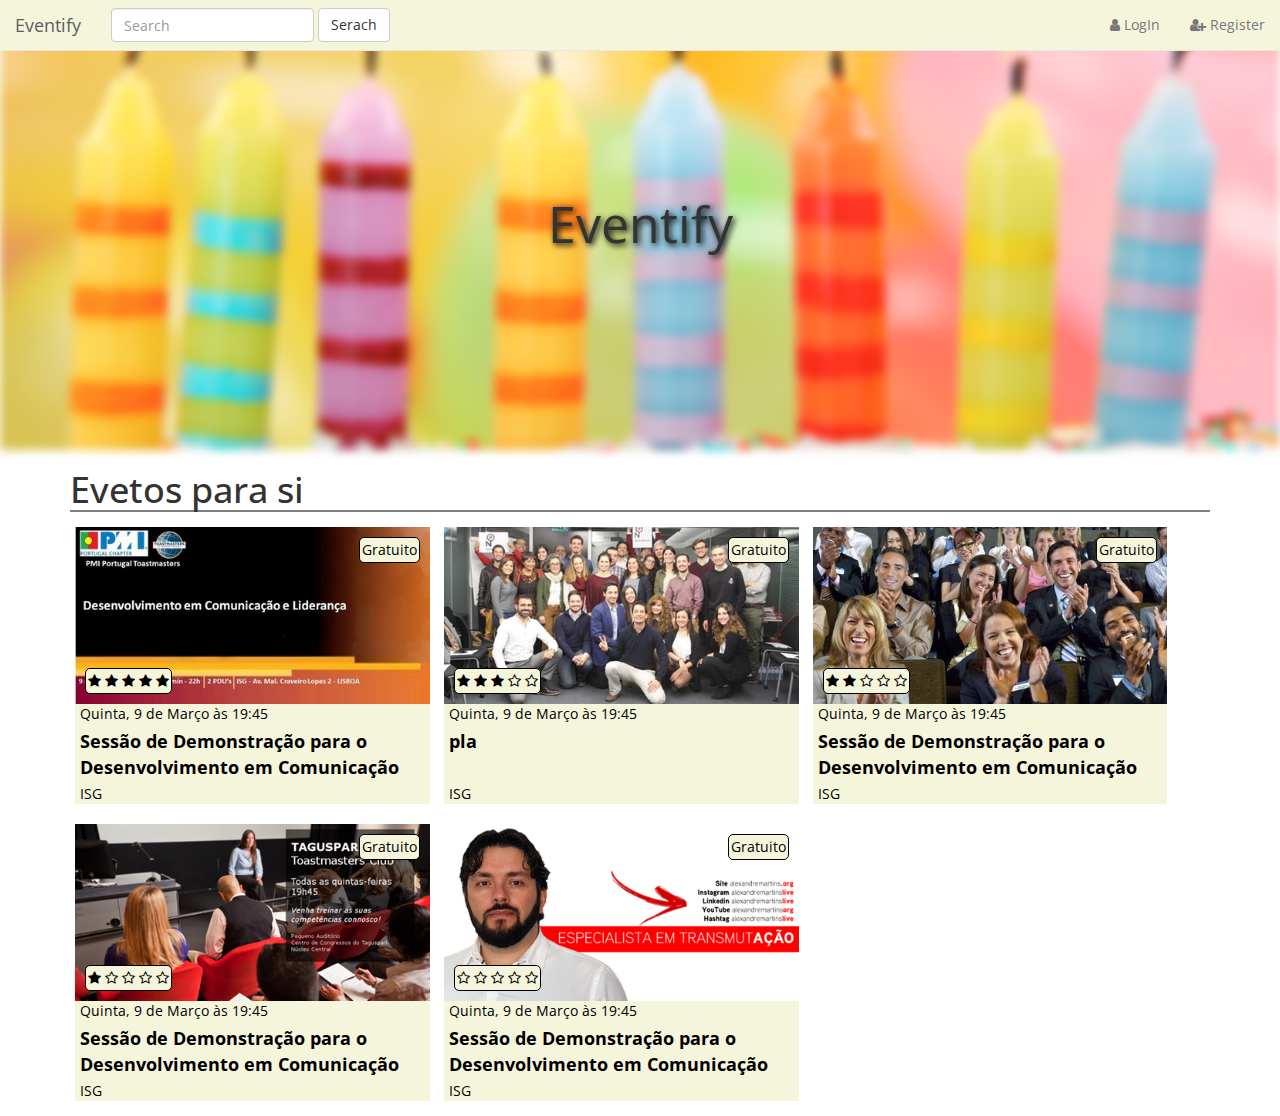
==== teste/index.html @ b4cf76eb "tentativa de fazer um site enquanto via uns tutos" ====
﻿<!DOCTYPE html>
<html>
<head>
    <title></title>
    <link href="https://fonts.googleapis.com/css?family=Open+Sans" rel="stylesheet">
    <link href="Content/font-awesome.min.css" rel="stylesheet" />
    <link href="Content/bootstrap.min.css" rel="stylesheet" />
    <link href="Content/app.css" rel="stylesheet" />
    <script src="Scripts/jquery-1.9.1.min.js"></script>
    <script src="Scripts/bootstrap.min.js"></script>
</head>
<body>

    <header class="container">
        <nav class="navbar navbar-default navbar-fixed-top">
            <div class="container-fluid">
                <!-- Brand and toggle get grouped for better mobile display -->
                <div class="navbar-header">
                    <button type="button" class="navbar-toggle collapsed" data-toggle="collapse" data-target="#bs-example-navbar-collapse-1" aria-expanded="false">
                        <span class="sr-only">Toggle navigation</span>
                        <span class="icon-bar"></span>
                        <span class="icon-bar"></span>
                        <span class="icon-bar"></span>
                    </button>
                    <a class="navbar-brand" href="#">Eventify</a>
                </div>

                <!-- Collect the nav links, forms, and other content for toggling -->
                <div class="collapse navbar-collapse" id="bs-example-navbar-collapse-1">
                    <form class="navbar-form navbar-left">
                        <div class="form-group">
                            <input type="text" class="form-control" placeholder="Search">
                        </div>
                        <button type="submit" class="btn btn-default">Serach</button>
                    </form>
                    <ul class="nav navbar-nav navbar-right">
                        <li>
                            <a href="#">
                                <i class="fa fa-user" aria-hidden="true"></i>
                                LogIn
                            </a>
                        </li>
                        <li>
                            <a href="#">
                                <i class="fa fa-user-plus" aria-hidden="true"></i>
                                Register
                            </a>
                        </li>
                    </ul>
                </div><!-- /.navbar-collapse -->
            </div><!-- /.container-fluid -->
        </nav>
    </header>

    <div class="container-fluid back-image">
        <div class="row relative-container">
            <div class="fill-screen" style="background-image: url(Resorces/birthday.jpg)"></div>
            <p id="logo-image">Eventify</p>
        </div>
    </div>

    <div class="container">
        <div class="row">
            <content class="col-sm-12">
                <div class="recomendacoes-publicas">
                    <h1>
                        Evetos para si
                    </h1>
                    <div class="organize-event-card">
                        <div class="event-card-medium">
                            <a href="#">
                                <div class="upper-card">
                                    <img src="Resorces/1.jpg" />
                                    <p class="card-preco">Gratuito</p>
                                    <div class="classifica-card">
                                        <i class="fa fa-star" aria-hidden="true"></i>
                                        <i class="fa fa-star" aria-hidden="true"></i>
                                        <i class="fa fa-star" aria-hidden="true"></i>
                                        <i class="fa fa-star" aria-hidden="true"></i>
                                        <i class="fa fa-star" aria-hidden="true"></i>
                                    </div>
                                </div>
                                <div class="text-card">
                                    <p class="data-card"> Quinta, 9 de Março às 19:45</p>
                                    <p class="titulo-card">Sessão de Demonstração para o Desenvolvimento em Comunicação</p>
                                    <p class="local-card">ISG<p>
                                </div>
                            </a>
                        </div>
                    </div>
                    <div class="organize-event-card">
                        <div class="event-card-medium">
                            <a href="#">
                                <div class="upper-card">
                                    <img src="Resorces/2.jpg" />
                                    <p class="card-preco">Gratuito</p>
                                    <div class="classifica-card">
                                        <i class="fa fa-star" aria-hidden="true"></i>
                                        <i class="fa fa-star" aria-hidden="true"></i>
                                        <i class="fa fa-star" aria-hidden="true"></i>
                                        <i class="fa fa-star-o" aria-hidden="true"></i>
                                        <i class="fa fa-star-o" aria-hidden="true"></i>
                                    </div>
                                </div>
                                <div class="text-card">
                                    <p class="data-card"> Quinta, 9 de Março às 19:45</p>
                                    <p class="titulo-card">pla</p>
                                    <p class="local-card">ISG<p>
                                </div>
                            </a>
                        </div>
                    </div>

                    <div class="organize-event-card">
                        <div class="event-card-medium">
                            <a href="#">
                                <div class="upper-card">
                                    <img src="Resorces/3.jpg" />
                                    <p class="card-preco">Gratuito</p>
                                    <div class="classifica-card">
                                        <i class="fa fa-star" aria-hidden="true"></i>
                                        <i class="fa fa-star" aria-hidden="true"></i>
                                        <i class="fa fa-star-o" aria-hidden="true"></i>
                                        <i class="fa fa-star-o" aria-hidden="true"></i>
                                        <i class="fa fa-star-o" aria-hidden="true"></i>
                                    </div>
                                </div>
                                <div class="text-card">
                                    <p class="data-card"> Quinta, 9 de Março às 19:45</p>
                                    <p class="titulo-card">Sessão de Demonstração para o Desenvolvimento em Comunicação</p>
                                    <p class="local-card">ISG<p>
                                </div>
                            </a>
                        </div>
                    </div>

                    <div class="organize-event-card">
                        <div class="event-card-medium">
                            <a href="#">
                                <div class="upper-card">
                                    <img src="Resorces/4.png" />
                                    <p class="card-preco">Gratuito</p>
                                    <div class="classifica-card">
                                        <i class="fa fa-star" aria-hidden="true"></i>
                                        <i class="fa fa-star-o" aria-hidden="true"></i>
                                        <i class="fa fa-star-o" aria-hidden="true"></i>
                                        <i class="fa fa-star-o" aria-hidden="true"></i>
                                        <i class="fa fa-star-o" aria-hidden="true"></i>
                                    </div>
                                </div>
                                <div class="text-card">
                                    <p class="data-card"> Quinta, 9 de Março às 19:45</p>
                                    <p class="titulo-card">Sessão de Demonstração para o Desenvolvimento em Comunicação</p>
                                    <p class="local-card">ISG<p>
                                </div>
                            </a>
                        </div>
                    </div>

                    <div class="organize-event-card">
                        <div class="event-card-medium">
                            <a href="#">
                                <div class="upper-card">
                                    <img src="Resorces/5.png" />
                                    <p class="card-preco">Gratuito</p>
                                    <div class="classifica-card">
                                        <i class="fa fa-star-o" aria-hidden="true"></i>
                                        <i class="fa fa-star-o" aria-hidden="true"></i>
                                        <i class="fa fa-star-o" aria-hidden="true"></i>
                                        <i class="fa fa-star-o" aria-hidden="true"></i>
                                        <i class="fa fa-star-o" aria-hidden="true"></i>
                                    </div>
                                </div>
                                <div class="text-card">
                                    <p class="data-card"> Quinta, 9 de Março às 19:45</p>
                                    <p class="titulo-card">Sessão de Demonstração para o Desenvolvimento em Comunicação</p>
                                    <p class="local-card">ISG<p>
                                </div>
                            </a>
                        </div>
                    </div>
                </div>
            </content>
            <!--
            <aside class="col-sm-2">
                <ul class="assidemenu-loged-off navbar">
                    <li class="asside-menu-list"><a href="#">Sign in</a></li>
                    <li class="asside-menu-list"><a href="#">Log In</a></li>
                    <li class="asside-menu-list"><a href="#">About Us</a></li>
                    <li class="create-evet asside-menu-list"><a href="#">Criate Event</a></li>
                </ul>
            </aside>
            -->
        </div>
    </div>
    <footer class="container"></footer>

    <script>
    $(function () {
        $(window).on("load resize", function () {
            $(".fill-screen").css("height", window.innerHeight / 2);
        });
    });
    </script>

</body>
</html>
---- teste/Content/app.css ----
﻿body {
    font-family: 'Open Sans', sans-serif;
}

.organize-event-card {
    display: inline-block;
    width: 32%;
    padding: 5px;
}

.recomendacoes-publicas {
    margin: auto;
}

@media (max-width: 1000px) {
    .organize-event-card {
        display: inline-block;
        width: 49%;
        padding: 5px;
    }
}

@media (max-width: 450px) {
    .organize-event-card {
        display: inline-block;
        width: 100%;
        padding: 5px;
    }
}

.event-card-medium {
    background-color: rgb(245, 245, 220);
    color: black;
    transition: box-shadow 0.3s ease-in-out;
}

.event-card-medium a {
    text-decoration: none;
    color: black;
}


.event-card-medium:hover {
    box-shadow: 2px 2px 20px grey;
    transition: box-shadow 0.3s ease-in-out;
}

.event-card-medium img {
    width: 100%;
    height: auto;
}

.text-card {
    padding-left: 5px;
    padding-right: 2px;
}

.upper-card {
    position: relative;
}

.card-preco {
    position: absolute;
    top: 10px;
    right: 10px;
    padding: 2px;
    border: 1px solid black;
    border-radius: 5px;
    background-color: rgb(245, 245, 220);
}

.classifica-card {
    position: absolute;
    bottom: 10px;
    left: 10px;
    padding: 2px;
    border: 1px solid black;
    border-radius: 5px;
    background-color: rgb(245, 245, 220);
}

.data-card {
    margin-bottom: 5px;
}

.local-card {
    margin-bottom: 5px;

}

.titulo-card {
    font-weight: bold;
    font-size: 1.8rem;
    margin-bottom: 5px;
    height: 50px;
    overflow: hidden;
}

.recomendacoes-publicas h1 {
    border-bottom: 2px solid grey;
}

.asside-menu-list {
    font-weight: bold;
    font-size: 1.2rem;
    background-color: rgb(245, 245, 220);
    transition: box-shadow 0.3s ease-in-out;
    margin-bottom: 20px;
    margin-top: 20px;
}

/*
.create-evet:hover {
    box-shadow: 2px 2px 20px grey;
    transition: box-shadow 0.3s ease-in-out;
}*/

.create-evet {
    margin-top: 60px;
    border-radius: 20px; 
    background-color: orange;
    transition: box-shadow 0.3s ease-in-out;
}

.assidemenu-loged-off {
    list-style: none;
}


.assidemenu-loged-off a {
    text-decoration: none;
    display: block;
    width: 100%;
    height: 100%;
    padding: 10px;
}

ul {
    padding: 0px;
}

.navbar {
    margin-bottom: 0px;
    background-color: rgb(245, 245, 220);
}

.fill-screen {
    background-size: cover;
    filter: blur(5px);
    background-position: center;
}

.relative-container {
    position:relative;
}

#logo-image {
    position:absolute;
    top:50%;
    left:50%;
    transform: translate(-50%, -50%);
    font-size: 5rem;
    text-shadow: 2px 2px 6px #000000;
}
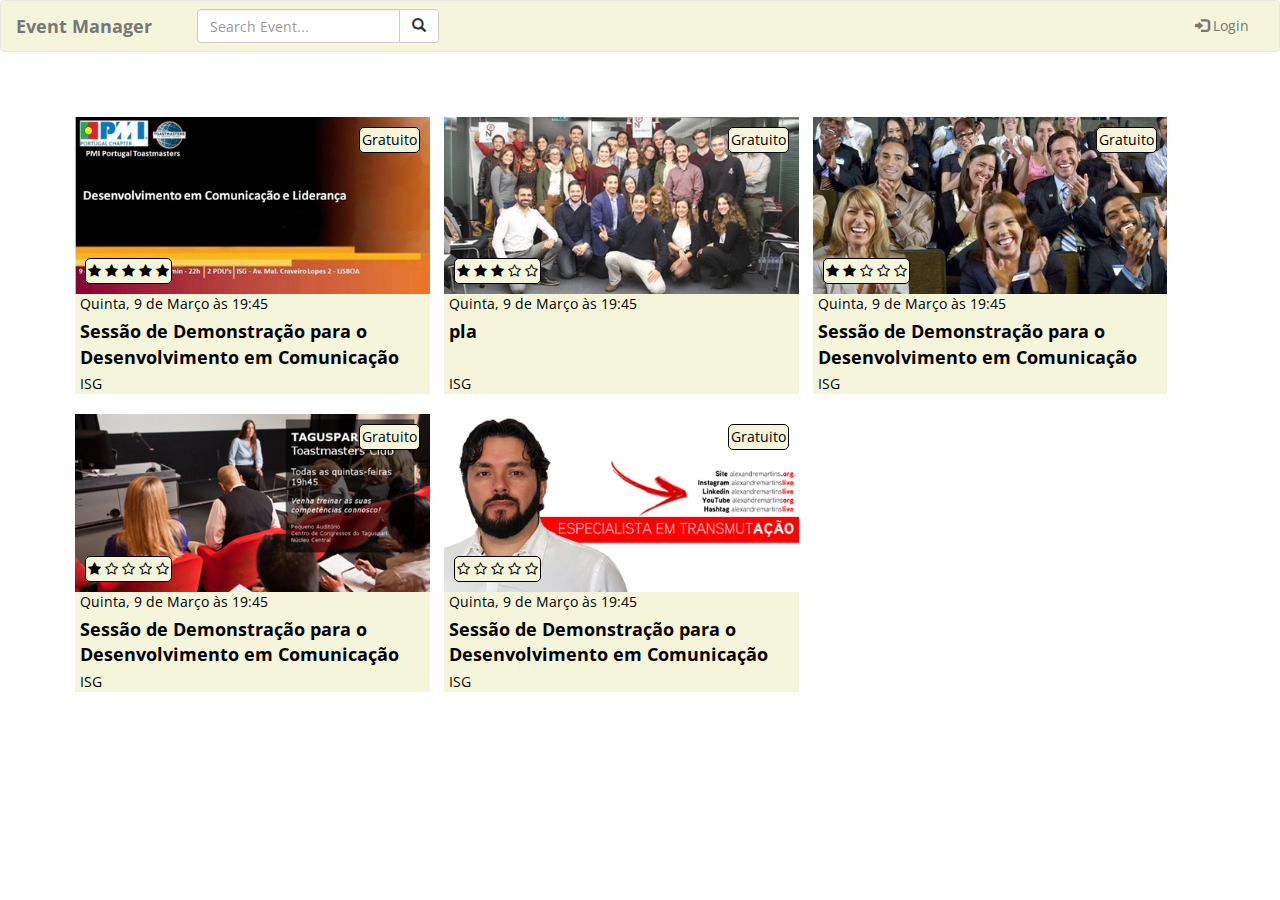
==== commit bdd7b9d1: "Merge pull request #2 from Catarina24/LP" ====
--- a/teste/index.html
+++ b/teste/index.html
@@ -1,4 +1,4 @@
-﻿<!DOCTYPE html>
+<!DOCTYPE html>
 <html>
 <head>
     <title></title>
@@ -9,63 +9,39 @@
     <script src="Scripts/jquery-1.9.1.min.js"></script>
     <script src="Scripts/bootstrap.min.js"></script>
 </head>
+    
 <body>
-
-    <header class="container">
-        <nav class="navbar navbar-default navbar-fixed-top">
-            <div class="container-fluid">
-                <!-- Brand and toggle get grouped for better mobile display -->
-                <div class="navbar-header">
-                    <button type="button" class="navbar-toggle collapsed" data-toggle="collapse" data-target="#bs-example-navbar-collapse-1" aria-expanded="false">
-                        <span class="sr-only">Toggle navigation</span>
-                        <span class="icon-bar"></span>
-                        <span class="icon-bar"></span>
-                        <span class="icon-bar"></span>
-                    </button>
-                    <a class="navbar-brand" href="#">Eventify</a>
+    
+<nav class="navbar navbar-default">
+  <div class="container-fluid">
+    <div class="navbar-header">
+      <a class="navbar-brand" href="#"><b>Event Manager</b></a>
+    </div>
+    <div class="collapse navbar-collapse" id="myNavbar">
+        
+        <div class="col-sm-5 col-md-3">
+            <form class="navbar-form" role="search">
+                <div class="input-group">
+                    <input type="text" class="form-control" placeholder="Search Event..." name="q">
+                    <div class="input-group-btn">
+                        <button class="btn btn-default" type="submit"><i class="glyphicon glyphicon-search"></i></button>
+                    </div>
                 </div>
-
-                <!-- Collect the nav links, forms, and other content for toggling -->
-                <div class="collapse navbar-collapse" id="bs-example-navbar-collapse-1">
-                    <form class="navbar-form navbar-left">
-                        <div class="form-group">
-                            <input type="text" class="form-control" placeholder="Search">
-                        </div>
-                        <button type="submit" class="btn btn-default">Serach</button>
-                    </form>
-                    <ul class="nav navbar-nav navbar-right">
-                        <li>
-                            <a href="#">
-                                <i class="fa fa-user" aria-hidden="true"></i>
-                                LogIn
-                            </a>
-                        </li>
-                        <li>
-                            <a href="#">
-                                <i class="fa fa-user-plus" aria-hidden="true"></i>
-                                Register
-                            </a>
-                        </li>
-                    </ul>
-                </div><!-- /.navbar-collapse -->
-            </div><!-- /.container-fluid -->
-        </nav>
-    </header>
-
-    <div class="container-fluid back-image">
-        <div class="row relative-container">
-            <div class="fill-screen" style="background-image: url(Resorces/birthday.jpg)"></div>
-            <p id="logo-image">Eventify</p>
+            </form>
         </div>
+      
+      <ul class="nav navbar-nav navbar-right">
+        <li><a href="#"><span class="glyphicon glyphicon-log-in"></span> Login</a></li>
+      </ul>
     </div>
+  </div>
+</nav>
+    
 
     <div class="container">
         <div class="row">
             <content class="col-sm-12">
-                <div class="recomendacoes-publicas">
-                    <h1>
-                        Evetos para si
-                    </h1>
+                <br> <br> <br>
                     <div class="organize-event-card">
                         <div class="event-card-medium">
                             <a href="#">
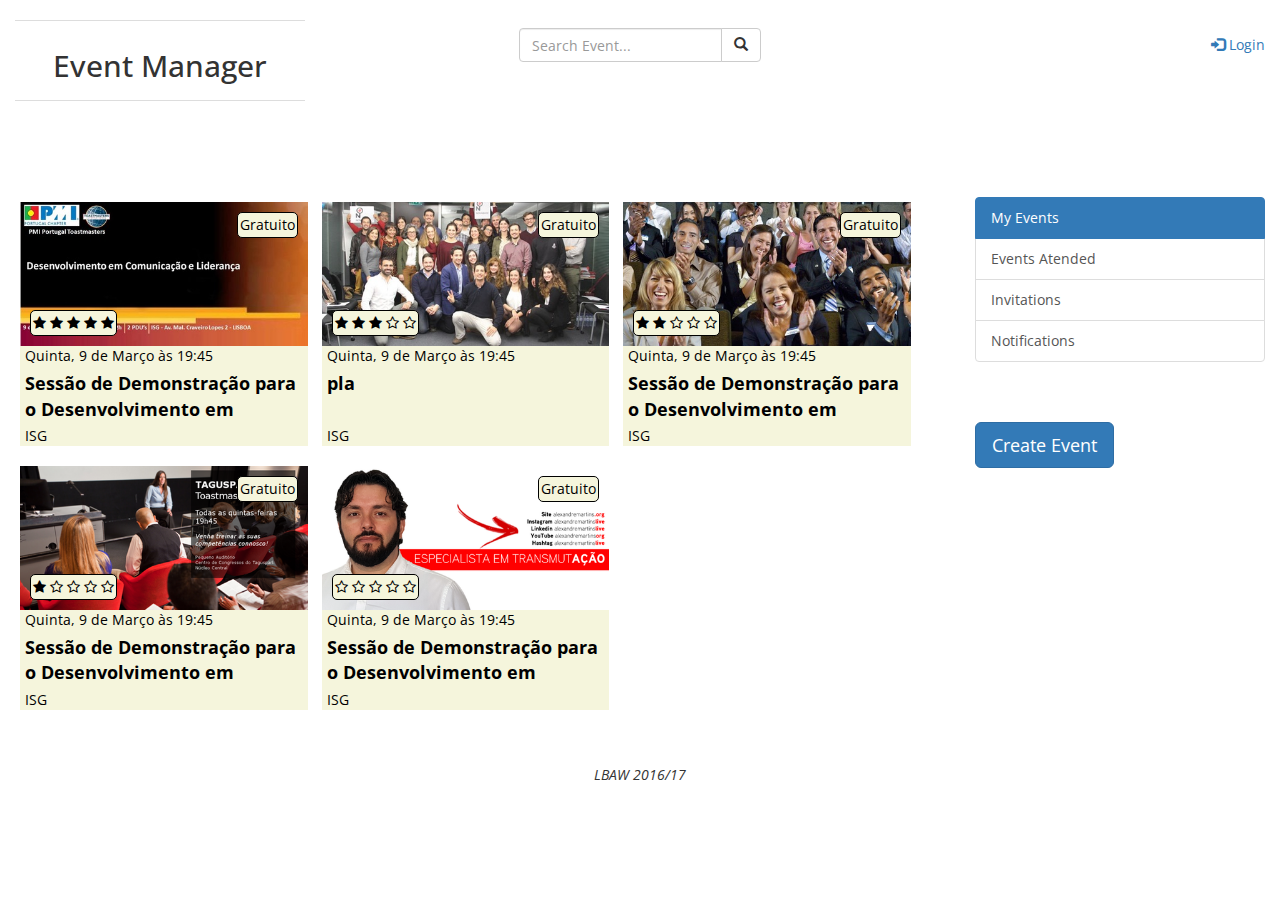
==== commit b76ceefd: "Close enough?" ====
--- a/teste/index.html
+++ b/teste/index.html
@@ -12,151 +12,162 @@
     
 <body>
     
-<nav class="navbar navbar-default">
-  <div class="container-fluid">
-    <div class="navbar-header">
-      <a class="navbar-brand" href="#"><b>Event Manager</b></a>
-    </div>
-    <div class="collapse navbar-collapse" id="myNavbar">
-        
-        <div class="col-sm-5 col-md-3">
-            <form class="navbar-form" role="search">
-                <div class="input-group">
-                    <input type="text" class="form-control" placeholder="Search Event..." name="q">
-                    <div class="input-group-btn">
-                        <button class="btn btn-default" type="submit"><i class="glyphicon glyphicon-search"></i></button>
-                    </div>
-                </div>
-            </form>
+<header>
+    <br>
+    <div class="container-fluid text-center"> 
+        <div class="row">
+            <div class="col-sm-3">
+                  <table class="table">
+                    <tbody>
+                      <tr>
+                        <td><h2>Event Manager</h2></td>
+                      </tr>      
+                      <tr>
+                        <td></td>
+                      </tr>
+                    </tbody>
+                  </table>
+            </div>
+            <div class="col-sm-6">
+              <form class="navbar-form navbar-center" role="search">
+                <div class="form-group input-group">
+                  <input type="text" class="form-control" placeholder="Search Event...">
+                  <span class="input-group-btn">
+                    <button class="btn btn-default" type="button">
+                      <span class="glyphicon glyphicon-search"></span>
+                    </button>
+                  </span>        
+                </div>
+              </form>
+            </div>
+            <div class="col-sm-3">
+                <ul class="nav navbar-nav navbar-right">
+                    <li><a href="#"><span class="glyphicon glyphicon-log-in"></span> Login</a></li>
+                </ul>
+            </div>
         </div>
-      
-      <ul class="nav navbar-nav navbar-right">
-        <li><a href="#"><span class="glyphicon glyphicon-log-in"></span> Login</a></li>
-      </ul>
-    </div>
-  </div>
-</nav>
-    
-
-    <div class="container">
-        <div class="row">
-            <content class="col-sm-12">
-                <br> <br> <br>
-                    <div class="organize-event-card">
-                        <div class="event-card-medium">
-                            <a href="#">
-                                <div class="upper-card">
-                                    <img src="Resorces/1.jpg" />
-                                    <p class="card-preco">Gratuito</p>
-                                    <div class="classifica-card">
-                                        <i class="fa fa-star" aria-hidden="true"></i>
-                                        <i class="fa fa-star" aria-hidden="true"></i>
-                                        <i class="fa fa-star" aria-hidden="true"></i>
-                                        <i class="fa fa-star" aria-hidden="true"></i>
-                                        <i class="fa fa-star" aria-hidden="true"></i>
-                                    </div>
-                                </div>
-                                <div class="text-card">
-                                    <p class="data-card"> Quinta, 9 de Março às 19:45</p>
-                                    <p class="titulo-card">Sessão de Demonstração para o Desenvolvimento em Comunicação</p>
-                                    <p class="local-card">ISG<p>
-                                </div>
-                            </a>
-                        </div>
-                    </div>
-                    <div class="organize-event-card">
-                        <div class="event-card-medium">
-                            <a href="#">
-                                <div class="upper-card">
-                                    <img src="Resorces/2.jpg" />
-                                    <p class="card-preco">Gratuito</p>
-                                    <div class="classifica-card">
-                                        <i class="fa fa-star" aria-hidden="true"></i>
-                                        <i class="fa fa-star" aria-hidden="true"></i>
-                                        <i class="fa fa-star" aria-hidden="true"></i>
-                                        <i class="fa fa-star-o" aria-hidden="true"></i>
-                                        <i class="fa fa-star-o" aria-hidden="true"></i>
-                                    </div>
-                                </div>
-                                <div class="text-card">
-                                    <p class="data-card"> Quinta, 9 de Março às 19:45</p>
-                                    <p class="titulo-card">pla</p>
-                                    <p class="local-card">ISG<p>
-                                </div>
-                            </a>
-                        </div>
-                    </div>
-
-                    <div class="organize-event-card">
-                        <div class="event-card-medium">
-                            <a href="#">
-                                <div class="upper-card">
-                                    <img src="Resorces/3.jpg" />
-                                    <p class="card-preco">Gratuito</p>
-                                    <div class="classifica-card">
-                                        <i class="fa fa-star" aria-hidden="true"></i>
-                                        <i class="fa fa-star" aria-hidden="true"></i>
-                                        <i class="fa fa-star-o" aria-hidden="true"></i>
-                                        <i class="fa fa-star-o" aria-hidden="true"></i>
-                                        <i class="fa fa-star-o" aria-hidden="true"></i>
-                                    </div>
-                                </div>
-                                <div class="text-card">
-                                    <p class="data-card"> Quinta, 9 de Março às 19:45</p>
-                                    <p class="titulo-card">Sessão de Demonstração para o Desenvolvimento em Comunicação</p>
-                                    <p class="local-card">ISG<p>
-                                </div>
-                            </a>
-                        </div>
-                    </div>
-
-                    <div class="organize-event-card">
-                        <div class="event-card-medium">
-                            <a href="#">
-                                <div class="upper-card">
-                                    <img src="Resorces/4.png" />
-                                    <p class="card-preco">Gratuito</p>
-                                    <div class="classifica-card">
-                                        <i class="fa fa-star" aria-hidden="true"></i>
-                                        <i class="fa fa-star-o" aria-hidden="true"></i>
-                                        <i class="fa fa-star-o" aria-hidden="true"></i>
-                                        <i class="fa fa-star-o" aria-hidden="true"></i>
-                                        <i class="fa fa-star-o" aria-hidden="true"></i>
-                                    </div>
-                                </div>
-                                <div class="text-card">
-                                    <p class="data-card"> Quinta, 9 de Março às 19:45</p>
-                                    <p class="titulo-card">Sessão de Demonstração para o Desenvolvimento em Comunicação</p>
-                                    <p class="local-card">ISG<p>
-                                </div>
-                            </a>
-                        </div>
-                    </div>
-
-                    <div class="organize-event-card">
-                        <div class="event-card-medium">
-                            <a href="#">
-                                <div class="upper-card">
-                                    <img src="Resorces/5.png" />
-                                    <p class="card-preco">Gratuito</p>
-                                    <div class="classifica-card">
-                                        <i class="fa fa-star-o" aria-hidden="true"></i>
-                                        <i class="fa fa-star-o" aria-hidden="true"></i>
-                                        <i class="fa fa-star-o" aria-hidden="true"></i>
-                                        <i class="fa fa-star-o" aria-hidden="true"></i>
-                                        <i class="fa fa-star-o" aria-hidden="true"></i>
-                                    </div>
-                                </div>
-                                <div class="text-card">
-                                    <p class="data-card"> Quinta, 9 de Março às 19:45</p>
-                                    <p class="titulo-card">Sessão de Demonstração para o Desenvolvimento em Comunicação</p>
-                                    <p class="local-card">ISG<p>
-                                </div>
-                            </a>
-                        </div>
-                    </div>
-                </div>
+</header>
+    
+
+<div class="container-fluid text-left"> 
+    <div class="row">
+        <content class="col-sm-9">
+            <br> <br> <br>
+                <div class="organize-event-card">
+                    <div class="event-card-medium">
+                        <a href="#">
+                            <div class="upper-card">
+                                <img src="Resorces/1.jpg" />
+                                <p class="card-preco">Gratuito</p>
+                                <div class="classifica-card">
+                                    <i class="fa fa-star" aria-hidden="true"></i>
+                                    <i class="fa fa-star" aria-hidden="true"></i>
+                                    <i class="fa fa-star" aria-hidden="true"></i>
+                                    <i class="fa fa-star" aria-hidden="true"></i>
+                                    <i class="fa fa-star" aria-hidden="true"></i>
+                                </div>
+                            </div>
+                            <div class="text-card">
+                                <p class="data-card"> Quinta, 9 de Março às 19:45</p>
+                                <p class="titulo-card">Sessão de Demonstração para o Desenvolvimento em Comunicação</p>
+                                <p class="local-card">ISG<p>
+                            </div>
+                        </a>
+                    </div>
+                </div>
+                <div class="organize-event-card">
+                    <div class="event-card-medium">
+                        <a href="#">
+                            <div class="upper-card">
+                                <img src="Resorces/2.jpg" />
+                                <p class="card-preco">Gratuito</p>
+                                <div class="classifica-card">
+                                    <i class="fa fa-star" aria-hidden="true"></i>
+                                    <i class="fa fa-star" aria-hidden="true"></i>
+                                    <i class="fa fa-star" aria-hidden="true"></i>
+                                    <i class="fa fa-star-o" aria-hidden="true"></i>
+                                    <i class="fa fa-star-o" aria-hidden="true"></i>
+                                </div>
+                            </div>
+                            <div class="text-card">
+                                <p class="data-card"> Quinta, 9 de Março às 19:45</p>
+                                <p class="titulo-card">pla</p>
+                                <p class="local-card">ISG<p>
+                            </div>
+                        </a>
+                    </div>
+                </div>
+
+                <div class="organize-event-card">
+                    <div class="event-card-medium">
+                        <a href="#">
+                            <div class="upper-card">
+                                <img src="Resorces/3.jpg" />
+                                <p class="card-preco">Gratuito</p>
+                                <div class="classifica-card">
+                                    <i class="fa fa-star" aria-hidden="true"></i>
+                                    <i class="fa fa-star" aria-hidden="true"></i>
+                                    <i class="fa fa-star-o" aria-hidden="true"></i>
+                                    <i class="fa fa-star-o" aria-hidden="true"></i>
+                                    <i class="fa fa-star-o" aria-hidden="true"></i>
+                                </div>
+                            </div>
+                            <div class="text-card">
+                                <p class="data-card"> Quinta, 9 de Março às 19:45</p>
+                                <p class="titulo-card">Sessão de Demonstração para o Desenvolvimento em Comunicação</p>
+                                <p class="local-card">ISG<p>
+                            </div>
+                        </a>
+                    </div>
+                </div>
+
+                <div class="organize-event-card">
+                    <div class="event-card-medium">
+                        <a href="#">
+                            <div class="upper-card">
+                                <img src="Resorces/4.png" />
+                                <p class="card-preco">Gratuito</p>
+                                <div class="classifica-card">
+                                    <i class="fa fa-star" aria-hidden="true"></i>
+                                    <i class="fa fa-star-o" aria-hidden="true"></i>
+                                    <i class="fa fa-star-o" aria-hidden="true"></i>
+                                    <i class="fa fa-star-o" aria-hidden="true"></i>
+                                    <i class="fa fa-star-o" aria-hidden="true"></i>
+                                </div>
+                            </div>
+                            <div class="text-card">
+                                <p class="data-card"> Quinta, 9 de Março às 19:45</p>
+                                <p class="titulo-card">Sessão de Demonstração para o Desenvolvimento em Comunicação</p>
+                                <p class="local-card">ISG<p>
+                            </div>
+                        </a>
+                    </div>
+                </div>
+
+                <div class="organize-event-card">
+                    <div class="event-card-medium">
+                        <a href="#">
+                            <div class="upper-card">
+                                <img src="Resorces/5.png" />
+                                <p class="card-preco">Gratuito</p>
+                                <div class="classifica-card">
+                                    <i class="fa fa-star-o" aria-hidden="true"></i>
+                                    <i class="fa fa-star-o" aria-hidden="true"></i>
+                                    <i class="fa fa-star-o" aria-hidden="true"></i>
+                                    <i class="fa fa-star-o" aria-hidden="true"></i>
+                                    <i class="fa fa-star-o" aria-hidden="true"></i>
+                                </div>
+                            </div>
+                            <div class="text-card">
+                                <p class="data-card"> Quinta, 9 de Março às 19:45</p>
+                                <p class="titulo-card">Sessão de Demonstração para o Desenvolvimento em Comunicação</p>
+                                <p class="local-card">ISG<p>
+                            </div>
+                        </a>
+                    </div>
+                </div>            
             </content>
+
             <!--
             <aside class="col-sm-2">
                 <ul class="assidemenu-loged-off navbar">
@@ -167,9 +178,25 @@
                 </ul>
             </aside>
             -->
-        </div>
+            <content class="col-sm-3">
+                <br> <br> <br>
+                <div class="list-group">
+                    <a href="#" class="list-group-item active">My Events</a>
+                    <a href="#" class="list-group-item">Events Atended</a>
+                    <a href="#" class="list-group-item">Invitations</a>
+                    <a href="#" class="list-group-item">Notifications</a>
+                </div>
+                <br> <br>
+                <button type="button" class="btn btn-primary btn-lg">Create Event</button>
+            </content>
+        </div>    
     </div>
-    <footer class="container"></footer>
+</div>
+    
+<footer class="container-fluid text-center">
+    <br> <br>
+    <em>LBAW 2016/17</em>
+</footer>
 
     <script>
     $(function () {
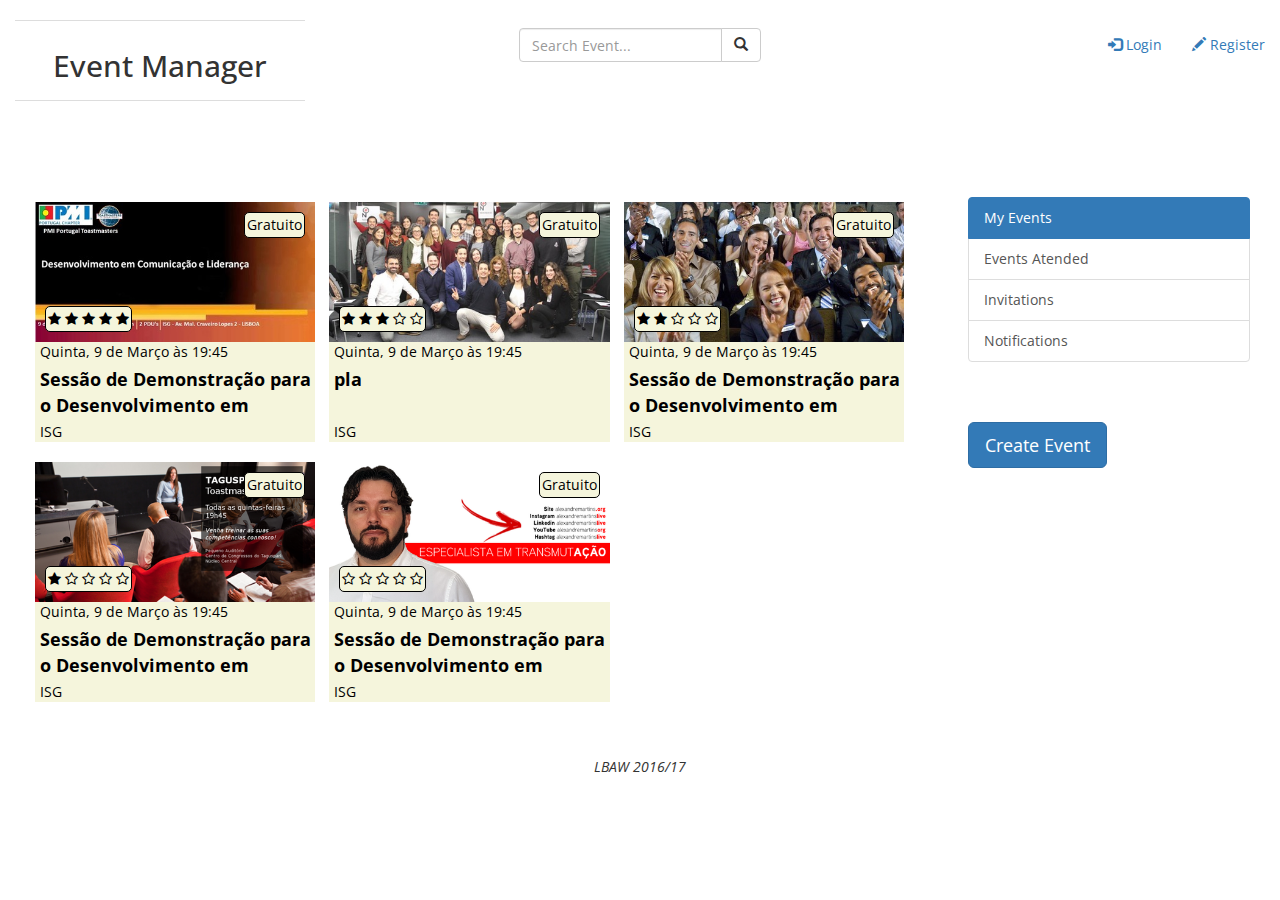
==== commit b5b1ecf6: "Merge branch 'master' into margarida" ====
--- a/teste/index.html
+++ b/teste/index.html
@@ -1,15 +1,20 @@
 <!DOCTYPE html>
 <html>
 <head>
-    <title></title>
+    <meta charset="UTF-8">
+    <meta http-equiv="X-UA-Compatible" content="IE=edge">
+    <meta name="viewport" content="width = device-width, initial-scale = 1">
+
+
     <link href="https://fonts.googleapis.com/css?family=Open+Sans" rel="stylesheet">
+    <link href="https://fonts.googleapis.com/css?family=Baloo" rel="stylesheet">
     <link href="Content/font-awesome.min.css" rel="stylesheet" />
     <link href="Content/bootstrap.min.css" rel="stylesheet" />
     <link href="Content/app.css" rel="stylesheet" />
     <script src="Scripts/jquery-1.9.1.min.js"></script>
     <script src="Scripts/bootstrap.min.js"></script>
 </head>
-    
+
 <body>
     
 <header>
@@ -43,11 +48,11 @@
             <div class="col-sm-3">
                 <ul class="nav navbar-nav navbar-right">
                     <li><a href="#"><span class="glyphicon glyphicon-log-in"></span> Login</a></li>
+                    <li><a href="#"><span class="glyphicon glyphicon-pencil"></span> Register</a></li>
                 </ul>
             </div>
         </div>
-</header>
-    
+
 
 <div class="container-fluid text-left"> 
     <div class="row">
@@ -198,13 +203,15 @@
     <em>LBAW 2016/17</em>
 </footer>
 
-    <script>
+    <!--<script>
     $(function () {
         $(window).on("load resize", function () {
             $(".fill-screen").css("height", window.innerHeight / 2);
         });
     });
-    </script>
-
+    </script>-->
+
+    <script src="https://ajax.googleapis.com/ajax/libs/jquery/2.1.3/jquery.min.js"></script>
+    <script src="https://maxcdn.bootstrapcdn.com/bootstrap/3.3.5/js/bootstrap.min.js"></script>
 </body>
 </html>
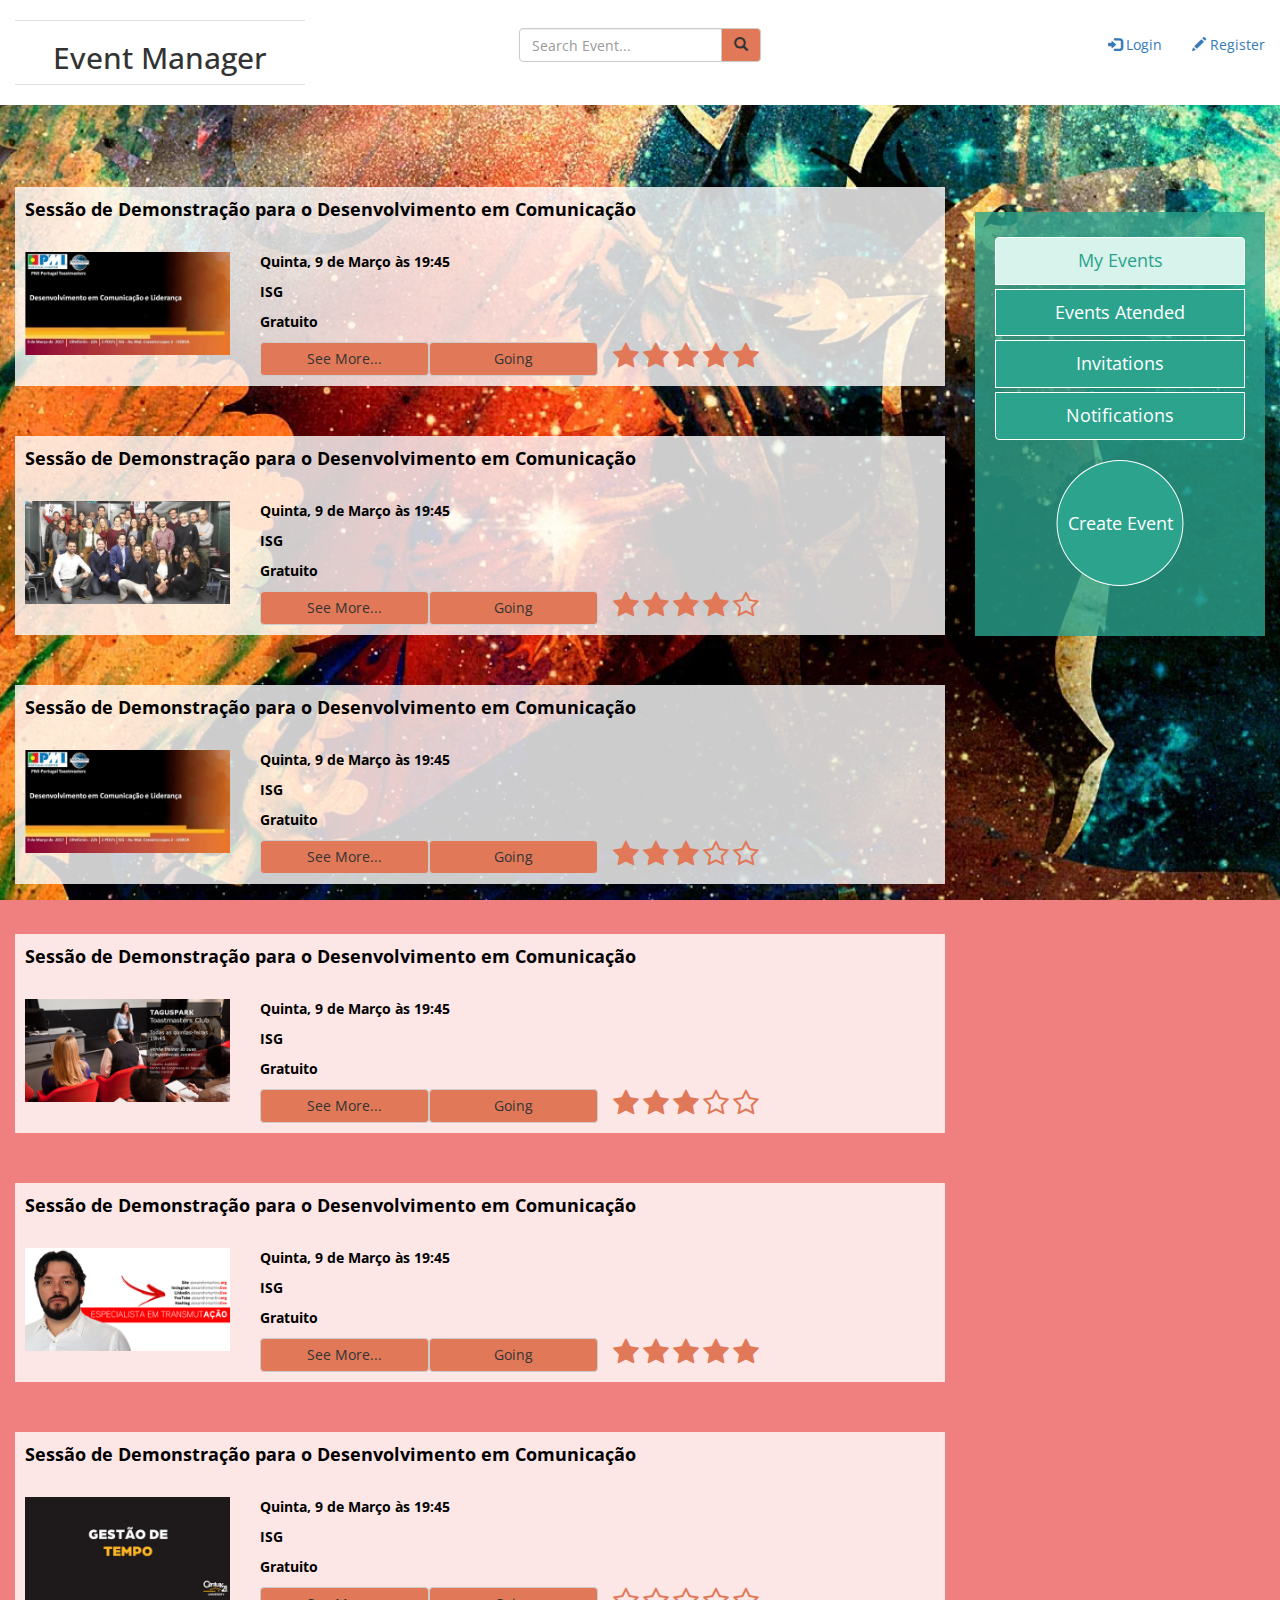
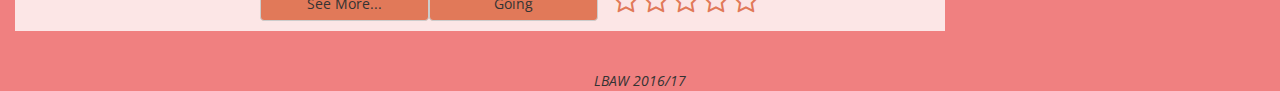
==== commit 1b7c45d2: "added thigs thar look like viterbos site" ====
--- a/teste/index.html
+++ b/teste/index.html
@@ -1,6 +1,7 @@
-<!DOCTYPE html>
+﻿<!DOCTYPE html>
 <html>
 <head>
+    <title>Event Manager</title>
     <meta charset="UTF-8">
     <meta http-equiv="X-UA-Compatible" content="IE=edge">
     <meta name="viewport" content="width = device-width, initial-scale = 1">
@@ -11,166 +12,217 @@
     <link href="Content/font-awesome.min.css" rel="stylesheet" />
     <link href="Content/bootstrap.min.css" rel="stylesheet" />
     <link href="Content/app.css" rel="stylesheet" />
-    <script src="Scripts/jquery-1.9.1.min.js"></script>
-    <script src="Scripts/bootstrap.min.js"></script>
+
+
 </head>
 
 <body>
-    
-<header>
-    <br>
-    <div class="container-fluid text-center"> 
-        <div class="row">
-            <div class="col-sm-3">
-                  <table class="table">
-                    <tbody>
-                      <tr>
-                        <td><h2>Event Manager</h2></td>
-                      </tr>      
-                      <tr>
-                        <td></td>
-                      </tr>
-                    </tbody>
-                  </table>
-            </div>
-            <div class="col-sm-6">
-              <form class="navbar-form navbar-center" role="search">
-                <div class="form-group input-group">
-                  <input type="text" class="form-control" placeholder="Search Event...">
-                  <span class="input-group-btn">
-                    <button class="btn btn-default" type="button">
-                      <span class="glyphicon glyphicon-search"></span>
-                    </button>
-                  </span>        
-                </div>
-              </form>
-            </div>
-            <div class="col-sm-3">
-                <ul class="nav navbar-nav navbar-right">
-                    <li><a href="#"><span class="glyphicon glyphicon-log-in"></span> Login</a></li>
-                    <li><a href="#"><span class="glyphicon glyphicon-pencil"></span> Register</a></li>
-                </ul>
+
+    <header class="navbar-fixed-top header-ind cbp-af-header">
+        <div class="container-fluid text-center">
+            <div class="row">
+                <div class="col-sm-3">
+                    <table class="table">
+                        <tbody>
+                            <tr>
+                                <td><h2>Event Manager</h2></td>
+                            </tr>
+                            <tr>
+                                <td></td>
+                            </tr>
+                        </tbody>
+                    </table>
+                </div>
+                <div class="col-sm-6">
+                    <form class="navbar-form navbar-center" role="search">
+                        <div class="form-group input-group">
+                            <input type="text" class="form-control" placeholder="Search Event...">
+                            <span class="input-group-btn">
+                                <button class="btn btn-default" type="button">
+                                    <span class="glyphicon glyphicon-search"></span>
+                                </button>
+                            </span>
+                        </div>
+                    </form>
+                </div>
+                <div class="col-sm-3">
+                    <ul class="nav navbar-nav navbar-right">
+                        <li><a href="#"><span class="glyphicon glyphicon-log-in"></span> Login</a></li>
+                        <li><a href="#"><span class="glyphicon glyphicon-pencil"></span> Register</a></li>
+                    </ul>
+                </div>
             </div>
         </div>
-
-
-<div class="container-fluid text-left"> 
-    <div class="row">
-        <content class="col-sm-9">
-            <br> <br> <br>
-                <div class="organize-event-card">
-                    <div class="event-card-medium">
-                        <a href="#">
-                            <div class="upper-card">
-                                <img src="Resorces/1.jpg" />
-                                <p class="card-preco">Gratuito</p>
-                                <div class="classifica-card">
-                                    <i class="fa fa-star" aria-hidden="true"></i>
-                                    <i class="fa fa-star" aria-hidden="true"></i>
-                                    <i class="fa fa-star" aria-hidden="true"></i>
-                                    <i class="fa fa-star" aria-hidden="true"></i>
-                                    <i class="fa fa-star" aria-hidden="true"></i>
-                                </div>
-                            </div>
-                            <div class="text-card">
-                                <p class="data-card"> Quinta, 9 de Março às 19:45</p>
-                                <p class="titulo-card">Sessão de Demonstração para o Desenvolvimento em Comunicação</p>
-                                <p class="local-card">ISG<p>
-                            </div>
-                        </a>
-                    </div>
-                </div>
-                <div class="organize-event-card">
-                    <div class="event-card-medium">
-                        <a href="#">
-                            <div class="upper-card">
-                                <img src="Resorces/2.jpg" />
-                                <p class="card-preco">Gratuito</p>
-                                <div class="classifica-card">
-                                    <i class="fa fa-star" aria-hidden="true"></i>
-                                    <i class="fa fa-star" aria-hidden="true"></i>
-                                    <i class="fa fa-star" aria-hidden="true"></i>
-                                    <i class="fa fa-star-o" aria-hidden="true"></i>
-                                    <i class="fa fa-star-o" aria-hidden="true"></i>
-                                </div>
-                            </div>
-                            <div class="text-card">
-                                <p class="data-card"> Quinta, 9 de Março às 19:45</p>
-                                <p class="titulo-card">pla</p>
-                                <p class="local-card">ISG<p>
-                            </div>
-                        </a>
-                    </div>
-                </div>
-
-                <div class="organize-event-card">
-                    <div class="event-card-medium">
-                        <a href="#">
-                            <div class="upper-card">
-                                <img src="Resorces/3.jpg" />
-                                <p class="card-preco">Gratuito</p>
-                                <div class="classifica-card">
-                                    <i class="fa fa-star" aria-hidden="true"></i>
-                                    <i class="fa fa-star" aria-hidden="true"></i>
-                                    <i class="fa fa-star-o" aria-hidden="true"></i>
-                                    <i class="fa fa-star-o" aria-hidden="true"></i>
-                                    <i class="fa fa-star-o" aria-hidden="true"></i>
-                                </div>
-                            </div>
-                            <div class="text-card">
-                                <p class="data-card"> Quinta, 9 de Março às 19:45</p>
-                                <p class="titulo-card">Sessão de Demonstração para o Desenvolvimento em Comunicação</p>
-                                <p class="local-card">ISG<p>
-                            </div>
-                        </a>
-                    </div>
-                </div>
-
-                <div class="organize-event-card">
-                    <div class="event-card-medium">
-                        <a href="#">
-                            <div class="upper-card">
-                                <img src="Resorces/4.png" />
-                                <p class="card-preco">Gratuito</p>
-                                <div class="classifica-card">
-                                    <i class="fa fa-star" aria-hidden="true"></i>
-                                    <i class="fa fa-star-o" aria-hidden="true"></i>
-                                    <i class="fa fa-star-o" aria-hidden="true"></i>
-                                    <i class="fa fa-star-o" aria-hidden="true"></i>
-                                    <i class="fa fa-star-o" aria-hidden="true"></i>
-                                </div>
-                            </div>
-                            <div class="text-card">
-                                <p class="data-card"> Quinta, 9 de Março às 19:45</p>
-                                <p class="titulo-card">Sessão de Demonstração para o Desenvolvimento em Comunicação</p>
-                                <p class="local-card">ISG<p>
-                            </div>
-                        </a>
-                    </div>
-                </div>
-
-                <div class="organize-event-card">
-                    <div class="event-card-medium">
-                        <a href="#">
-                            <div class="upper-card">
-                                <img src="Resorces/5.png" />
-                                <p class="card-preco">Gratuito</p>
-                                <div class="classifica-card">
-                                    <i class="fa fa-star-o" aria-hidden="true"></i>
-                                    <i class="fa fa-star-o" aria-hidden="true"></i>
-                                    <i class="fa fa-star-o" aria-hidden="true"></i>
-                                    <i class="fa fa-star-o" aria-hidden="true"></i>
-                                    <i class="fa fa-star-o" aria-hidden="true"></i>
-                                </div>
-                            </div>
-                            <div class="text-card">
-                                <p class="data-card"> Quinta, 9 de Março às 19:45</p>
-                                <p class="titulo-card">Sessão de Demonstração para o Desenvolvimento em Comunicação</p>
-                                <p class="local-card">ISG<p>
-                            </div>
-                        </a>
-                    </div>
-                </div>            
+    </header>
+
+    <div class="container-fluid text-left">
+        <div class="row">
+            <content class="col-sm-9">
+
+                <div class="container-fluid event-card-medium">
+                    <p class="titulo-card">Sessão de Demonstração para o Desenvolvimento em Comunicação</p>
+                    <div class="row">
+                        <div class="col-sm-3">
+                            <img src="Resorces/1.jpg" />
+                        </div>
+                        <div class="col-sm-9">
+                            <p class="text-card"> Quinta, 9 de Março às 19:45</p>
+                            <p class="text-card">ISG<p>
+                            <p class="text-card">Gratuito</p>
+                            <div class="container-fluid">
+                                <div class="row">
+                                   <button type="button" class="btn btn-default col-sm-3">See More...</button>
+                                    <button type="button" class="btn btn-default col-sm-3">Going</button>
+                                    <div class="classifica-card col-sm-6">
+                                        <i class="fa fa-star fa-2x" aria-hidden="true"></i>
+                                        <i class="fa fa-star fa-2x" aria-hidden="true"></i>
+                                        <i class="fa fa-star fa-2x" aria-hidden="true"></i>
+                                        <i class="fa fa-star fa-2x" aria-hidden="true"></i>
+                                        <i class="fa fa-star fa-2x" aria-hidden="true"></i>
+                                    </div>
+                                </div>
+
+                            </div>
+                        </div>
+                    </div>
+                </div>
+                <div class="container-fluid event-card-medium">
+                    <p class="titulo-card">Sessão de Demonstração para o Desenvolvimento em Comunicação</p>
+                    <div class="row">
+                        <div class="col-sm-3">
+                            <img src="Resorces/2.jpg" />
+                        </div>
+                        <div class="col-sm-9">
+                            <p class="text-card"> Quinta, 9 de Março às 19:45</p>
+                            <p class="text-card">ISG<p>
+                            <p class="text-card">Gratuito</p>
+                            <div class="container-fluid">
+                                <div class="row">
+                                    <button type="button" class="btn btn-default col-sm-3">See More...</button>
+                                    <button type="button" class="btn btn-default col-sm-3">Going</button>
+                                    <div class="classifica-card col-sm-6">
+                                        <i class="fa fa-star fa-2x" aria-hidden="true"></i>
+                                        <i class="fa fa-star fa-2x" aria-hidden="true"></i>
+                                        <i class="fa fa-star fa-2x" aria-hidden="true"></i>
+                                        <i class="fa fa-star fa-2x" aria-hidden="true"></i>
+                                        <i class="fa fa-star-o fa-2x" aria-hidden="true"></i>
+                                    </div>
+                                </div>
+
+                            </div>
+                        </div>
+                    </div>
+                </div>
+                <div class="container-fluid event-card-medium">
+                    <p class="titulo-card">Sessão de Demonstração para o Desenvolvimento em Comunicação</p>
+                    <div class="row">
+                        <div class="col-sm-3">
+                            <img src="Resorces/1.jpg" />
+                        </div>
+                        <div class="col-sm-9">
+                            <p class="text-card"> Quinta, 9 de Março às 19:45</p>
+                            <p class="text-card">ISG<p>
+                            <p class="text-card">Gratuito</p>
+                            <div class="container-fluid">
+                                <div class="row">
+                                    <button type="button" class="btn btn-default col-sm-3">See More...</button>
+                                    <button type="button" class="btn btn-default col-sm-3">Going</button>
+                                    <div class="classifica-card col-sm-6">
+                                        <i class="fa fa-star fa-2x" aria-hidden="true"></i>
+                                        <i class="fa fa-star fa-2x" aria-hidden="true"></i>
+                                        <i class="fa fa-star fa-2x" aria-hidden="true"></i>
+                                        <i class="fa fa-star-o fa-2x" aria-hidden="true"></i>
+                                        <i class="fa fa-star-o fa-2x" aria-hidden="true"></i>
+                                    </div>
+                                </div>
+
+                            </div>
+                        </div>
+                    </div>
+                </div>
+                <div class="container-fluid event-card-medium">
+                    <p class="titulo-card">Sessão de Demonstração para o Desenvolvimento em Comunicação</p>
+                    <div class="row">
+                        <div class="col-sm-3">
+                            <img src="Resorces/4.png" />
+                        </div>
+                        <div class="col-sm-9">
+                            <p class="text-card"> Quinta, 9 de Março às 19:45</p>
+                            <p class="text-card">ISG<p>
+                            <p class="text-card">Gratuito</p>
+                            <div class="container-fluid">
+                                <div class="row">
+                                    <button type="button" class="btn btn-default col-sm-3">See More...</button>
+                                    <button type="button" class="btn btn-default col-sm-3">Going</button>
+                                    <div class="classifica-card col-sm-6">
+                                        <i class="fa fa-star fa-2x" aria-hidden="true"></i>
+                                        <i class="fa fa-star fa-2x" aria-hidden="true"></i>
+                                        <i class="fa fa-star fa-2x" aria-hidden="true"></i>
+                                        <i class="fa fa-star-o fa-2x" aria-hidden="true"></i>
+                                        <i class="fa fa-star-o fa-2x" aria-hidden="true"></i>
+                                    </div>
+                                </div>
+
+                            </div>
+                        </div>
+                    </div>
+                </div>
+                <div class="container-fluid event-card-medium">
+                    <p class="titulo-card">Sessão de Demonstração para o Desenvolvimento em Comunicação</p>
+                    <div class="row">
+                        <div class="col-sm-3">
+                            <img src="Resorces/5.png" />
+                        </div>
+                        <div class="col-sm-9">
+                            <p class="text-card"> Quinta, 9 de Março às 19:45</p>
+                            <p class="text-card">ISG<p>
+                            <p class="text-card">Gratuito</p>
+                            <div class="container-fluid">
+                                <div class="row">
+                                    <button type="button" class="btn btn-default col-sm-3">See More...</button>
+                                    <button type="button" class="btn btn-default col-sm-3">Going</button>
+                                    <div class="classifica-card col-sm-6">
+                                        <i class="fa fa-star fa-2x" aria-hidden="true"></i>
+                                        <i class="fa fa-star fa-2x" aria-hidden="true"></i>
+                                        <i class="fa fa-star fa-2x" aria-hidden="true"></i>
+                                        <i class="fa fa-star fa-2x" aria-hidden="true"></i>
+                                        <i class="fa fa-star fa-2x" aria-hidden="true"></i>
+                                    </div>
+                                </div>
+
+                            </div>
+                        </div>
+                    </div>
+                </div>
+                <div class="container-fluid event-card-medium">
+                    <p class="titulo-card">Sessão de Demonstração para o Desenvolvimento em Comunicação</p>
+                    <div class="row">
+                        <div class="col-sm-3">
+                            <img src="Resorces/6.png" />
+                        </div>
+                        <div class="col-sm-9">
+                            <p class="text-card"> Quinta, 9 de Março às 19:45</p>
+                            <p class="text-card">ISG<p>
+                            <p class="text-card">Gratuito</p>
+                            <div class="container-fluid">
+                                <div class="row">
+                                    <button type="button" class="btn btn-default col-sm-3">See More...</button>
+                                    <button type="button" class="btn btn-default col-sm-3">Going</button>
+                                    <div class="classifica-card col-sm-6">
+                                        <i class="fa fa-star-o fa-2x" aria-hidden="true"></i>
+                                        <i class="fa fa-star-o fa-2x" aria-hidden="true"></i>
+                                        <i class="fa fa-star-o fa-2x" aria-hidden="true"></i>
+                                        <i class="fa fa-star-o fa-2x" aria-hidden="true"></i>
+                                        <i class="fa fa-star-o fa-2x" aria-hidden="true"></i>
+                                    </div>
+                                </div>
+
+                            </div>
+                        </div>
+                    </div>
+                </div>
+
+
             </content>
 
             <!--
@@ -184,24 +236,23 @@
             </aside>
             -->
             <content class="col-sm-3">
-                <br> <br> <br>
-                <div class="list-group">
-                    <a href="#" class="list-group-item active">My Events</a>
-                    <a href="#" class="list-group-item">Events Atended</a>
-                    <a href="#" class="list-group-item">Invitations</a>
-                    <a href="#" class="list-group-item">Notifications</a>
-                </div>
-                <br> <br>
-                <button type="button" class="btn btn-primary btn-lg">Create Event</button>
+                <div class="asside-user-buttons">
+                    <div class="list-group">
+                        <a href="#" class="list-group-item active">My Events</a>
+                        <a href="#" class="list-group-item">Events Atended</a>
+                        <a href="#" class="list-group-item">Invitations</a>
+                        <a href="#" class="list-group-item">Notifications</a>
+                    </div>
+                    <a href="#" class="btn btn-primary btn-lg">Create Event</a>
+                </div>
             </content>
-        </div>    
+        </div>
     </div>
-</div>
-    
-<footer class="container-fluid text-center">
-    <br> <br>
-    <em>LBAW 2016/17</em>
-</footer>
+
+    <footer class="container-fluid text-center">
+        <br> <br>
+        <em>LBAW 2016/17</em>
+    </footer>
 
     <!--<script>
     $(function () {
@@ -211,7 +262,10 @@
     });
     </script>-->
 
-    <script src="https://ajax.googleapis.com/ajax/libs/jquery/2.1.3/jquery.min.js"></script>
-    <script src="https://maxcdn.bootstrapcdn.com/bootstrap/3.3.5/js/bootstrap.min.js"></script>
+    <script src="Scripts/classie.js"></script>
+    <script src="Scripts/cbpAnimatedHeader.js"></script>
+    <script src="Scripts/jquery-1.9.1.min.js"></script>
+    <script src="Scripts/bootstrap.min.js"></script>
+
 </body>
 </html>
--- a/teste/Content/app.css
+++ b/teste/Content/app.css
@@ -1,44 +1,45 @@
 ﻿body {
     font-family: 'Open Sans', sans-serif;
-}
-
-.organize-event-card {
-    display: inline-block;
-    width: 32%;
-    padding: 5px;
-}
+    
+    background-image: url("../Resorces/backimga.webp");
+    background-color: lightcoral;
+    background-attachment:fixed;
+    background-size: cover;
+    background-position:center;
+    padding-top: 137px;
+}
+
+.navbar-brand {
+    font-family: 'Baloo', cursive;
+    font-size: 30px;
+}
+
+/*input.form-control:placeholder-shown {
+  width: 5em;
+}*/
+
+header {
+    background-color: white;
+}
+
 
 .recomendacoes-publicas {
     margin: auto;
 }
 
-@media (max-width: 1000px) {
-    .organize-event-card {
-        display: inline-block;
-        width: 49%;
-        padding: 5px;
-    }
-}
-
-@media (max-width: 450px) {
-    .organize-event-card {
-        display: inline-block;
-        width: 100%;
-        padding: 5px;
-    }
-}
-
 .event-card-medium {
-    background-color: rgb(245, 245, 220);
+    background-color: rgba(255, 255, 255, 0.8);
     color: black;
     transition: box-shadow 0.3s ease-in-out;
-}
-
-.event-card-medium a {
-    text-decoration: none;
-    color: black;
-}
-
+    padding: 10px;
+    margin-top: 50px;
+}
+
+.btn-default {
+    background-color: rgb(225,121,89);
+    display:block;
+
+}
 
 .event-card-medium:hover {
     box-shadow: 2px 2px 20px grey;
@@ -50,42 +51,12 @@
     height: auto;
 }
 
+.classifica-card {
+    color: rgb(225,121,89); 
+}
+
 .text-card {
-    padding-left: 5px;
-    padding-right: 2px;
-}
-
-.upper-card {
-    position: relative;
-}
-
-.card-preco {
-    position: absolute;
-    top: 10px;
-    right: 10px;
-    padding: 2px;
-    border: 1px solid black;
-    border-radius: 5px;
-    background-color: rgb(245, 245, 220);
-}
-
-.classifica-card {
-    position: absolute;
-    bottom: 10px;
-    left: 10px;
-    padding: 2px;
-    border: 1px solid black;
-    border-radius: 5px;
-    background-color: rgb(245, 245, 220);
-}
-
-.data-card {
-    margin-bottom: 5px;
-}
-
-.local-card {
-    margin-bottom: 5px;
-
+    font-weight: bold;
 }
 
 .titulo-card {
@@ -117,7 +88,7 @@
 
 .create-evet {
     margin-top: 60px;
-    border-radius: 20px; 
+    border-radius: 20px;
     background-color: orange;
     transition: box-shadow 0.3s ease-in-out;
 }
@@ -163,3 +134,72 @@
     text-shadow: 2px 2px 6px #000000;
 }
 
+
+.list-group-item.active, .list-group-item.active:focus, .list-group-item.active:hover {
+    color: rgb(43,163,141);
+    background-color: rgb(215,243,235);
+    border-color: white;
+}
+
+.list-group-item {
+    background-color: rgb(43,163,141);
+    border: 1px solid white;    
+    font-size: 1.8rem;
+    margin-top: 5px;
+}
+
+a.list-group-item {
+    color: white;
+    text-align: center;
+}
+
+a.list-group-item:focus, a.list-group-item:hover, button.list-group-item:focus, button.list-group-item:hover {
+    color: rgb(43,163,141);
+    background-color: rgb(215,243,235);
+}
+
+.asside-user-buttons {
+    padding: 20px;
+    background-color: rgba(43,163,141, 0.8);
+    padding-bottom: 50px;
+    margin-top: 75px;
+}
+
+.btn-lg {
+    padding: 50px 10px;
+    font-size: 18px;
+    line-height: 1.3333333;
+    border-radius: 50%;
+    margin-left: 50%;
+    transform: translate(-50%, 0);
+}
+
+.btn-primary {
+    background-color:  rgba(43,163,141, 1);
+    border-color: white;
+}
+
+.btn-primary:hover, .btn-primary:active, .btn-primary.focus, .btn-primary:focus {
+    color: rgb(43,163,141);
+    background-color: rgb(215,243,235);
+    border-color: white;
+}
+
+.header-ind {
+    padding-top: 20px;
+    padding-bottom: 20px;
+    transition: all 0.5s;
+}
+
+.cbp-af-header-shrink {
+    padding-top: 0px;
+    padding-bottom: 0px;
+}
+
+.table {
+    margin-bottom: 0px;
+}
+
+.table>tbody>tr>td {
+    padding: 0px;
+}
